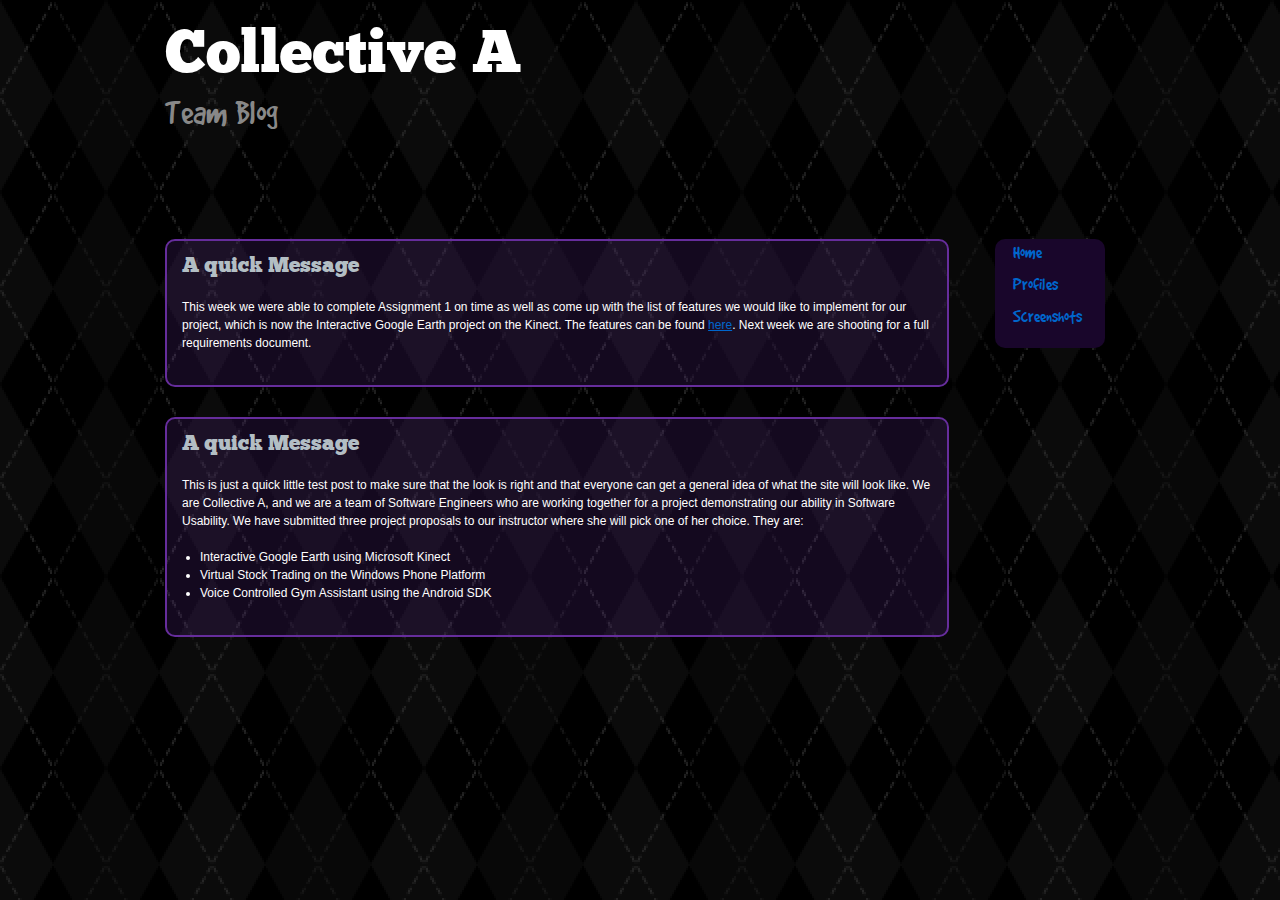
==== index.html @ 185c823e "Updated Post" ====
<!DOCTYPE html>
<html>
	<head>
		<link href='blueprint/screen.css' rel='stylesheet'>
		<link href='style/style.css' rel='stylesheet'>
		
		<title>Collective A Team Blog</title>
	</head>
	
	<body>
		<div class="container">
			
			
			<div id="headline">
				<h1 class="span-24">Collective A</h1>
				<h2>Team Blog</h2>
			</div>
		
			
			<div class="navigation span-3">
				<ul id="nav">
					<li>
						<a href="index.html">Home</a>
					</li>
					<li>
						<a href="profiles.html">Profiles</a>
					</li>
					<li>
						<a href="shots.html">Screenshots</a>
					</li>
				</ul>
			</div>
		
			
			
			<div class="post span-19" id="placeholder">
				<h3>A quick Message</h3>
				<p>
				This week we were able to complete Assignment 1 on time as well as come up with the list of features we would like to implement for our project, which is now the Interactive Google Earth project on the Kinect. The features can be found <a href="features.html">here</a>. Next week we are shooting for a full requirements document.
				</p>
			</div>
			
			
			
		
			
			<div class="post span-19" id="placeholder">
				<h3>A quick Message</h3>
				<p>
				This is just a quick little test post to make sure that the look is right and that everyone can get a general idea of what the site will look like. We are Collective A, and we are a team of Software Engineers who are working together for a project demonstrating our ability in Software Usability. We have submitted three project proposals to our instructor where she will pick one of her choice. They are:				
				</p>
				<ul class="proposals">
					<li>
						Interactive Google Earth using Microsoft Kinect
					</li>
					<li>
						Virtual Stock Trading on the Windows Phone Platform
					</li>
					<li>
						Voice Controlled Gym Assistant using the Android SDK
					</li>
				</ul>
			</div>
			

		</div>
	</body>

</html>
---- blueprint/screen.css ----
/* -----------------------------------------------------------------------


 Blueprint CSS Framework 1.0.1
 http://blueprintcss.org

   * Copyright (c) 2007-Present. See LICENSE for more info.
   * See README for instructions on how to use Blueprint.
   * For credits and origins, see AUTHORS.
   * This is a compressed file. See the sources in the 'src' directory.

----------------------------------------------------------------------- */

/* reset.css */
html {margin:0;padding:0;border:0;}
body, div, span, object, iframe, h1, h2, h3, h4, h5, h6, p, blockquote, pre, a, abbr, acronym, address, code, del, dfn, em, img, q, dl, dt, dd, ol, ul, li, fieldset, form, label, legend, table, caption, tbody, tfoot, thead, tr, th, td, article, aside, dialog, figure, footer, header, hgroup, nav, section {margin:0;padding:0;border:0;font-size:100%;font:inherit;vertical-align:baseline;}
article, aside, details, figcaption, figure, dialog, footer, header, hgroup, menu, nav, section {display:block;}
body {line-height:1.5;background:white;}
table {border-collapse:separate;border-spacing:0;}
caption, th, td {text-align:left;font-weight:normal;float:none !important;}
table, th, td {vertical-align:middle;}
blockquote:before, blockquote:after, q:before, q:after {content:'';}
blockquote, q {quotes:"" "";}
a img {border:none;}
:focus {outline:0;}

/* typography.css */
html {font-size:100.01%;}
body {font-size:75%;color:#222;background:#fff;font-family:"Helvetica Neue", Arial, Helvetica, sans-serif;}
h1, h2, h3, h4, h5, h6 {font-weight:normal;color:#111;}
h1 {font-size:3em;line-height:1;margin-bottom:0.5em;}
h2 {font-size:2em;margin-bottom:0.75em;}
h3 {font-size:1.5em;line-height:1;margin-bottom:1em;}
h4 {font-size:1.2em;line-height:1.25;margin-bottom:1.25em;}
h5 {font-size:1em;font-weight:bold;margin-bottom:1.5em;}
h6 {font-size:1em;font-weight:bold;}
h1 img, h2 img, h3 img, h4 img, h5 img, h6 img {margin:0;}
p {margin:0 0 1.5em;}
.left {float:left !important;}
p .left {margin:1.5em 1.5em 1.5em 0;padding:0;}
.right {float:right !important;}
p .right {margin:1.5em 0 1.5em 1.5em;padding:0;}
a:focus, a:hover {color:#09f;}
a {color:#06c;text-decoration:underline;}
blockquote {margin:1.5em;color:#666;font-style:italic;}
strong, dfn {font-weight:bold;}
em, dfn {font-style:italic;}
sup, sub {line-height:0;}
abbr, acronym {border-bottom:1px dotted #666;}
address {margin:0 0 1.5em;font-style:italic;}
del {color:#666;}
pre {margin:1.5em 0;white-space:pre;}
pre, code, tt {font:1em 'andale mono', 'lucida console', monospace;line-height:1.5;}
li ul, li ol {margin:0;}
ul, ol {margin:0 1.5em 1.5em 0;padding-left:1.5em;}
ul {list-style-type:disc;}
ol {list-style-type:decimal;}
dl {margin:0 0 1.5em 0;}
dl dt {font-weight:bold;}
dd {margin-left:1.5em;}
table {margin-bottom:1.4em;width:100%;}
th {font-weight:bold;}
thead th {background:#c3d9ff;}
th, td, caption {padding:4px 10px 4px 5px;}
tbody tr:nth-child(even) td, tbody tr.even td {background:#e5ecf9;}
tfoot {font-style:italic;}
caption {background:#eee;}
.small {font-size:.8em;margin-bottom:1.875em;line-height:1.875em;}
.large {font-size:1.2em;line-height:2.5em;margin-bottom:1.25em;}
.hide {display:none;}
.quiet {color:#666;}
.loud {color:#000;}
.highlight {background:#ff0;}
.added {background:#060;color:#fff;}
.removed {background:#900;color:#fff;}
.first {margin-left:0;padding-left:0;}
.last {margin-right:0;padding-right:0;}
.top {margin-top:0;padding-top:0;}
.bottom {margin-bottom:0;padding-bottom:0;}

/* forms.css */
label {font-weight:bold;}
fieldset {padding:0 1.4em 1.4em 1.4em;margin:0 0 1.5em 0;border:1px solid #ccc;}
legend {font-weight:bold;font-size:1.2em;margin-top:-0.2em;margin-bottom:1em;}
fieldset, #IE8#HACK {padding-top:1.4em;}
legend, #IE8#HACK {margin-top:0;margin-bottom:0;}
input[type=text], input[type=password], input[type=url], input[type=email], input.text, input.title, textarea {background-color:#fff;border:1px solid #bbb;color:#000;}
input[type=text]:focus, input[type=password]:focus, input[type=url]:focus, input[type=email]:focus, input.text:focus, input.title:focus, textarea:focus {border-color:#666;}
select {background-color:#fff;border-width:1px;border-style:solid;}
input[type=text], input[type=password], input[type=url], input[type=email], input.text, input.title, textarea, select {margin:0.5em 0;}
input.text, input.title {width:300px;padding:5px;}
input.title {font-size:1.5em;}
textarea {width:390px;height:250px;padding:5px;}
form.inline {line-height:3;}
form.inline p {margin-bottom:0;}
.error, .alert, .notice, .success, .info {padding:0.8em;margin-bottom:1em;border:2px solid #ddd;}
.error, .alert {background:#fbe3e4;color:#8a1f11;border-color:#fbc2c4;}
.notice {background:#fff6bf;color:#514721;border-color:#ffd324;}
.success {background:#e6efc2;color:#264409;border-color:#c6d880;}
.info {background:#d5edf8;color:#205791;border-color:#92cae4;}
.error a, .alert a {color:#8a1f11;}
.notice a {color:#514721;}
.success a {color:#264409;}
.info a {color:#205791;}

/* grid.css */
.container {width:950px;margin:0 auto;}
.showgrid {background:url(src/grid.png);}
.column, .span-1, .span-2, .span-3, .span-4, .span-5, .span-6, .span-7, .span-8, .span-9, .span-10, .span-11, .span-12, .span-13, .span-14, .span-15, .span-16, .span-17, .span-18, .span-19, .span-20, .span-21, .span-22, .span-23, .span-24 {float:left;margin-right:10px;}
.last {margin-right:0;}
.span-1 {width:30px;}
.span-2 {width:70px;}
.span-3 {width:110px;}
.span-4 {width:150px;}
.span-5 {width:190px;}
.span-6 {width:230px;}
.span-7 {width:270px;}
.span-8 {width:310px;}
.span-9 {width:350px;}
.span-10 {width:390px;}
.span-11 {width:430px;}
.span-12 {width:470px;}
.span-13 {width:510px;}
.span-14 {width:550px;}
.span-15 {width:590px;}
.span-16 {width:630px;}
.span-17 {width:670px;}
.span-18 {width:710px;}
.span-19 {width:750px;}
.span-20 {width:790px;}
.span-21 {width:830px;}
.span-22 {width:870px;}
.span-23 {width:910px;}
.span-24 {width:950px;margin-right:0;}
input.span-1, textarea.span-1, input.span-2, textarea.span-2, input.span-3, textarea.span-3, input.span-4, textarea.span-4, input.span-5, textarea.span-5, input.span-6, textarea.span-6, input.span-7, textarea.span-7, input.span-8, textarea.span-8, input.span-9, textarea.span-9, input.span-10, textarea.span-10, input.span-11, textarea.span-11, input.span-12, textarea.span-12, input.span-13, textarea.span-13, input.span-14, textarea.span-14, input.span-15, textarea.span-15, input.span-16, textarea.span-16, input.span-17, textarea.span-17, input.span-18, textarea.span-18, input.span-19, textarea.span-19, input.span-20, textarea.span-20, input.span-21, textarea.span-21, input.span-22, textarea.span-22, input.span-23, textarea.span-23, input.span-24, textarea.span-24 {border-left-width:1px;border-right-width:1px;padding-left:5px;padding-right:5px;}
input.span-1, textarea.span-1 {width:18px;}
input.span-2, textarea.span-2 {width:58px;}
input.span-3, textarea.span-3 {width:98px;}
input.span-4, textarea.span-4 {width:138px;}
input.span-5, textarea.span-5 {width:178px;}
input.span-6, textarea.span-6 {width:218px;}
input.span-7, textarea.span-7 {width:258px;}
input.span-8, textarea.span-8 {width:298px;}
input.span-9, textarea.span-9 {width:338px;}
input.span-10, textarea.span-10 {width:378px;}
input.span-11, textarea.span-11 {width:418px;}
input.span-12, textarea.span-12 {width:458px;}
input.span-13, textarea.span-13 {width:498px;}
input.span-14, textarea.span-14 {width:538px;}
input.span-15, textarea.span-15 {width:578px;}
input.span-16, textarea.span-16 {width:618px;}
input.span-17, textarea.span-17 {width:658px;}
input.span-18, textarea.span-18 {width:698px;}
input.span-19, textarea.span-19 {width:738px;}
input.span-20, textarea.span-20 {width:778px;}
input.span-21, textarea.span-21 {width:818px;}
input.span-22, textarea.span-22 {width:858px;}
input.span-23, textarea.span-23 {width:898px;}
input.span-24, textarea.span-24 {width:938px;}
.append-1 {padding-right:40px;}
.append-2 {padding-right:80px;}
.append-3 {padding-right:120px;}
.append-4 {padding-right:160px;}
.append-5 {padding-right:200px;}
.append-6 {padding-right:240px;}
.append-7 {padding-right:280px;}
.append-8 {padding-right:320px;}
.append-9 {padding-right:360px;}
.append-10 {padding-right:400px;}
.append-11 {padding-right:440px;}
.append-12 {padding-right:480px;}
.append-13 {padding-right:520px;}
.append-14 {padding-right:560px;}
.append-15 {padding-right:600px;}
.append-16 {padding-right:640px;}
.append-17 {padding-right:680px;}
.append-18 {padding-right:720px;}
.append-19 {padding-right:760px;}
.append-20 {padding-right:800px;}
.append-21 {padding-right:840px;}
.append-22 {padding-right:880px;}
.append-23 {padding-right:920px;}
.prepend-1 {padding-left:40px;}
.prepend-2 {padding-left:80px;}
.prepend-3 {padding-left:120px;}
.prepend-4 {padding-left:160px;}
.prepend-5 {padding-left:200px;}
.prepend-6 {padding-left:240px;}
.prepend-7 {padding-left:280px;}
.prepend-8 {padding-left:320px;}
.prepend-9 {padding-left:360px;}
.prepend-10 {padding-left:400px;}
.prepend-11 {padding-left:440px;}
.prepend-12 {padding-left:480px;}
.prepend-13 {padding-left:520px;}
.prepend-14 {padding-left:560px;}
.prepend-15 {padding-left:600px;}
.prepend-16 {padding-left:640px;}
.prepend-17 {padding-left:680px;}
.prepend-18 {padding-left:720px;}
.prepend-19 {padding-left:760px;}
.prepend-20 {padding-left:800px;}
.prepend-21 {padding-left:840px;}
.prepend-22 {padding-left:880px;}
.prepend-23 {padding-left:920px;}
.border {padding-right:4px;margin-right:5px;border-right:1px solid #ddd;}
.colborder {padding-right:24px;margin-right:25px;border-right:1px solid #ddd;}
.pull-1 {margin-left:-40px;}
.pull-2 {margin-left:-80px;}
.pull-3 {margin-left:-120px;}
.pull-4 {margin-left:-160px;}
.pull-5 {margin-left:-200px;}
.pull-6 {margin-left:-240px;}
.pull-7 {margin-left:-280px;}
.pull-8 {margin-left:-320px;}
.pull-9 {margin-left:-360px;}
.pull-10 {margin-left:-400px;}
.pull-11 {margin-left:-440px;}
.pull-12 {margin-left:-480px;}
.pull-13 {margin-left:-520px;}
.pull-14 {margin-left:-560px;}
.pull-15 {margin-left:-600px;}
.pull-16 {margin-left:-640px;}
.pull-17 {margin-left:-680px;}
.pull-18 {margin-left:-720px;}
.pull-19 {margin-left:-760px;}
.pull-20 {margin-left:-800px;}
.pull-21 {margin-left:-840px;}
.pull-22 {margin-left:-880px;}
.pull-23 {margin-left:-920px;}
.pull-24 {margin-left:-960px;}
.pull-1, .pull-2, .pull-3, .pull-4, .pull-5, .pull-6, .pull-7, .pull-8, .pull-9, .pull-10, .pull-11, .pull-12, .pull-13, .pull-14, .pull-15, .pull-16, .pull-17, .pull-18, .pull-19, .pull-20, .pull-21, .pull-22, .pull-23, .pull-24 {float:left;position:relative;}
.push-1 {margin:0 -40px 1.5em 40px;}
.push-2 {margin:0 -80px 1.5em 80px;}
.push-3 {margin:0 -120px 1.5em 120px;}
.push-4 {margin:0 -160px 1.5em 160px;}
.push-5 {margin:0 -200px 1.5em 200px;}
.push-6 {margin:0 -240px 1.5em 240px;}
.push-7 {margin:0 -280px 1.5em 280px;}
.push-8 {margin:0 -320px 1.5em 320px;}
.push-9 {margin:0 -360px 1.5em 360px;}
.push-10 {margin:0 -400px 1.5em 400px;}
.push-11 {margin:0 -440px 1.5em 440px;}
.push-12 {margin:0 -480px 1.5em 480px;}
.push-13 {margin:0 -520px 1.5em 520px;}
.push-14 {margin:0 -560px 1.5em 560px;}
.push-15 {margin:0 -600px 1.5em 600px;}
.push-16 {margin:0 -640px 1.5em 640px;}
.push-17 {margin:0 -680px 1.5em 680px;}
.push-18 {margin:0 -720px 1.5em 720px;}
.push-19 {margin:0 -760px 1.5em 760px;}
.push-20 {margin:0 -800px 1.5em 800px;}
.push-21 {margin:0 -840px 1.5em 840px;}
.push-22 {margin:0 -880px 1.5em 880px;}
.push-23 {margin:0 -920px 1.5em 920px;}
.push-24 {margin:0 -960px 1.5em 960px;}
.push-1, .push-2, .push-3, .push-4, .push-5, .push-6, .push-7, .push-8, .push-9, .push-10, .push-11, .push-12, .push-13, .push-14, .push-15, .push-16, .push-17, .push-18, .push-19, .push-20, .push-21, .push-22, .push-23, .push-24 {float:left;position:relative;}
div.prepend-top, .prepend-top {margin-top:1.5em;}
div.append-bottom, .append-bottom {margin-bottom:1.5em;}
.box {padding:1.5em;margin-bottom:1.5em;background:#e5eCf9;}
hr {background:#ddd;color:#ddd;clear:both;float:none;width:100%;height:1px;margin:0 0 17px;border:none;}
hr.space {background:#fff;color:#fff;visibility:hidden;}
.clearfix:after, .container:after {content:"\0020";display:block;height:0;clear:both;visibility:hidden;overflow:hidden;}
.clearfix, .container {display:block;}
.clear {clear:both;}
---- style/style.css ----
@font-face {
    font-family: 'ChunkFive';
    src: url('fonts/ChunkFive/Chunkfive-webfont.eot');
    src: url('fonts/ChunkFive/Chunkfive-webfont.eot?#iefix') format('embedded-opentype'),
         url('fonts/ChunkFive/Chunkfive-webfont.woff') format('woff'),
         url('fonts/ChunkFive/Chunkfive-webfont.ttf') format('truetype'),
         url('fonts/ChunkFive/Chunkfive-webfont.svg#ChunkFiveRegular') format('svg');
    font-weight: normal;
    font-style: normal;
}

@font-face {
    font-family: 'GoodDog';
    src: url('fonts/GoodDog/GoodDog-webfont.eot');
    src: url('fonts/GoodDog/GoodDog-webfont.eot?#iefix') format('embedded-opentype'),
         url('fonts/GoodDog/GoodDog-webfont.woff') format('woff'),
         url('fonts/GoodDog/GoodDog-webfont.ttf') format('truetype'),
         url('fonts/GoodDog/GoodDog-webfont.svg#GoodDogRegular') format('svg');
    font-weight: normal;
    font-style: normal;
}

/*****************************************
General Header
*****************************************/

body {
  background : URL('../images/argyle.png');
  padding-top: 25px;
}

#headline {
  margin-bottom:100px;
}

#headline h1 {
  font-size: 5em;
  font-family: "ChunkFive";
  color: #FFFFFF;
  margin-bottom: 0px;
}

#headline h2 {
  font-family: "GoodDog";
  font-size: 3em;
  color: #888;
}


/*****************************************
Posts   A6B1ED
*****************************************/

.post h3 {
  color: #B3BEC4;
  font-size: 1.75em;
  font-family: "ChunkFive";
}

.post {
  background: rgba(102,45,156,.2);
  padding: 15px;
  color: white;
  border: 2px double #662D9C;
  border-radius: 10px;
  margin-bottom: 30px;
}

/*****************************************
Navigation Bar
*****************************************/

.navigation {
  position: right;
  right: 30px;
  float: right;
  background: #19062B;
  border-radius: 10px;
}

#nav li{
  margin-bottom: 5px;
  list-style: none;
  font-size: 1.5em;
  font-family: "GoodDog";
}

#nav a {
  text-decoration: none;
}
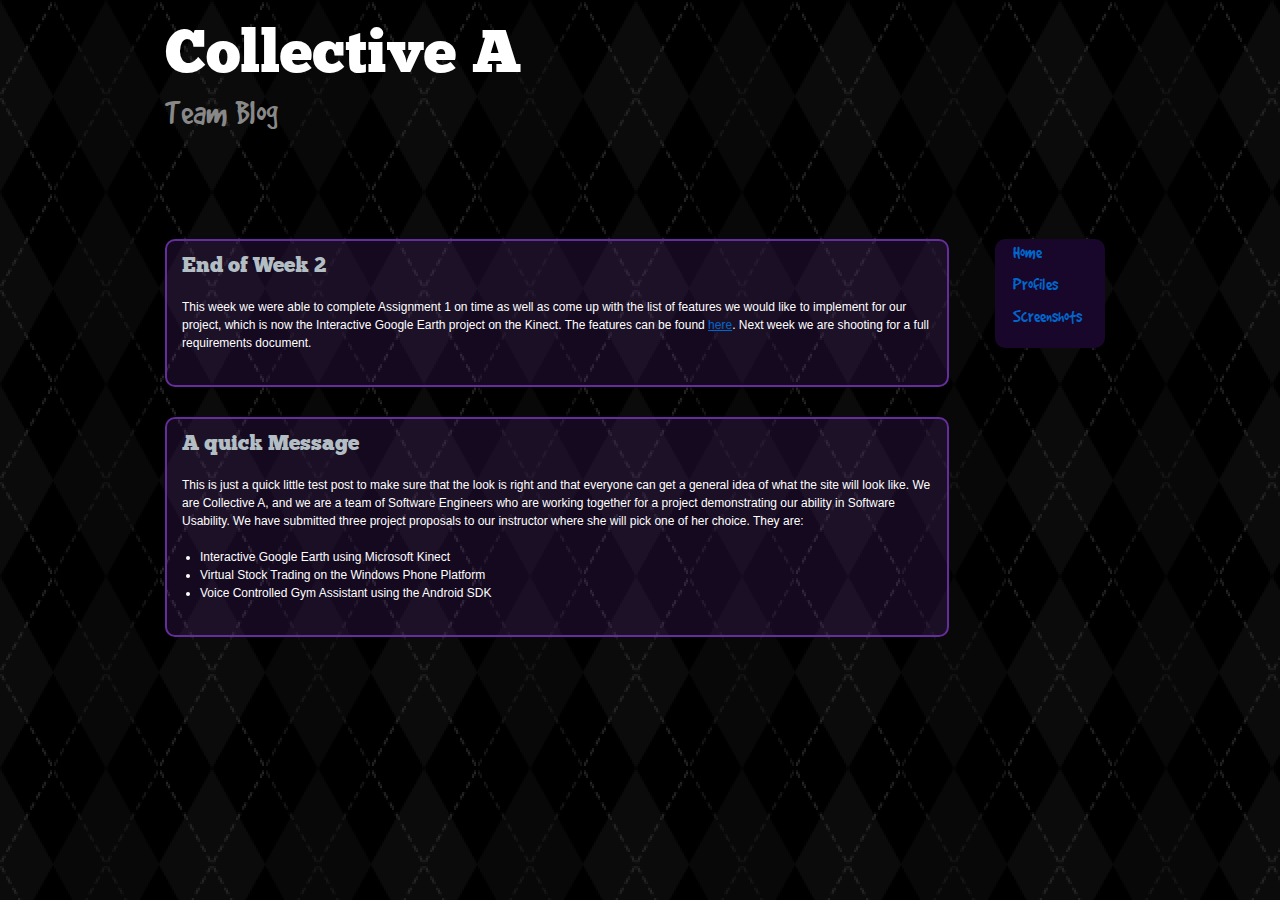
==== commit caf5d871: "Fix" ====
--- a/index.html
+++ b/index.html
@@ -34,7 +34,7 @@
 			
 			
 			<div class="post span-19" id="placeholder">
-				<h3>A quick Message</h3>
+				<h3>End of Week 2</h3>
 				<p>
 				This week we were able to complete Assignment 1 on time as well as come up with the list of features we would like to implement for our project, which is now the Interactive Google Earth project on the Kinect. The features can be found <a href="features.html">here</a>. Next week we are shooting for a full requirements document.
 				</p>
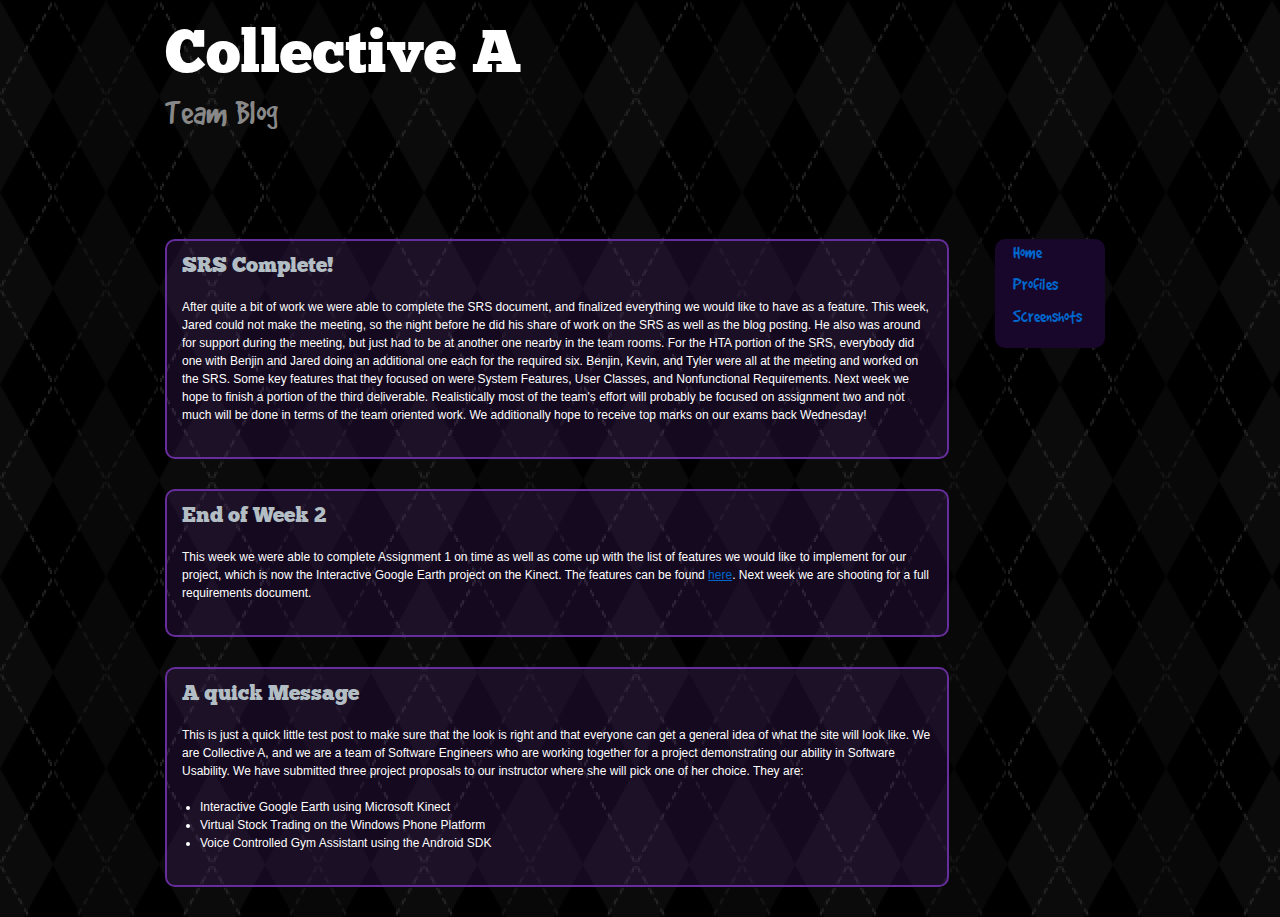
==== commit 83a51535: "Week 3" ====
--- a/index.html
+++ b/index.html
@@ -30,7 +30,13 @@
 					</li>
 				</ul>
 			</div>
-		
+			
+			<div class="post span-19" id="placeholder">
+				<h3>SRS Complete!</h3>
+				<p>
+					After quite a bit of work we were able to complete the SRS document, and finalized everything we would like to have as a feature. This week, Jared could not make the meeting, so the night before he did his share of work on the SRS as well as the blog posting. He also was around for support during the meeting, but just had to be at another one nearby in the team rooms. For the HTA portion of the SRS, everybody did one with Benjin and Jared doing an additional one each for the required six. Benjin, Kevin, and Tyler were all at the meeting and worked on the SRS. Some key features that they focused on were System Features, User Classes, and Nonfunctional Requirements. Next week we hope to finish a portion of the third deliverable. Realistically most of the team's effort will probably be focused on assignment two and not much will be done in terms of the team oriented work. We additionally hope to receive top marks on our exams back Wednesday!
+				</p>
+			</div>
 			
 			
 			<div class="post span-19" id="placeholder">
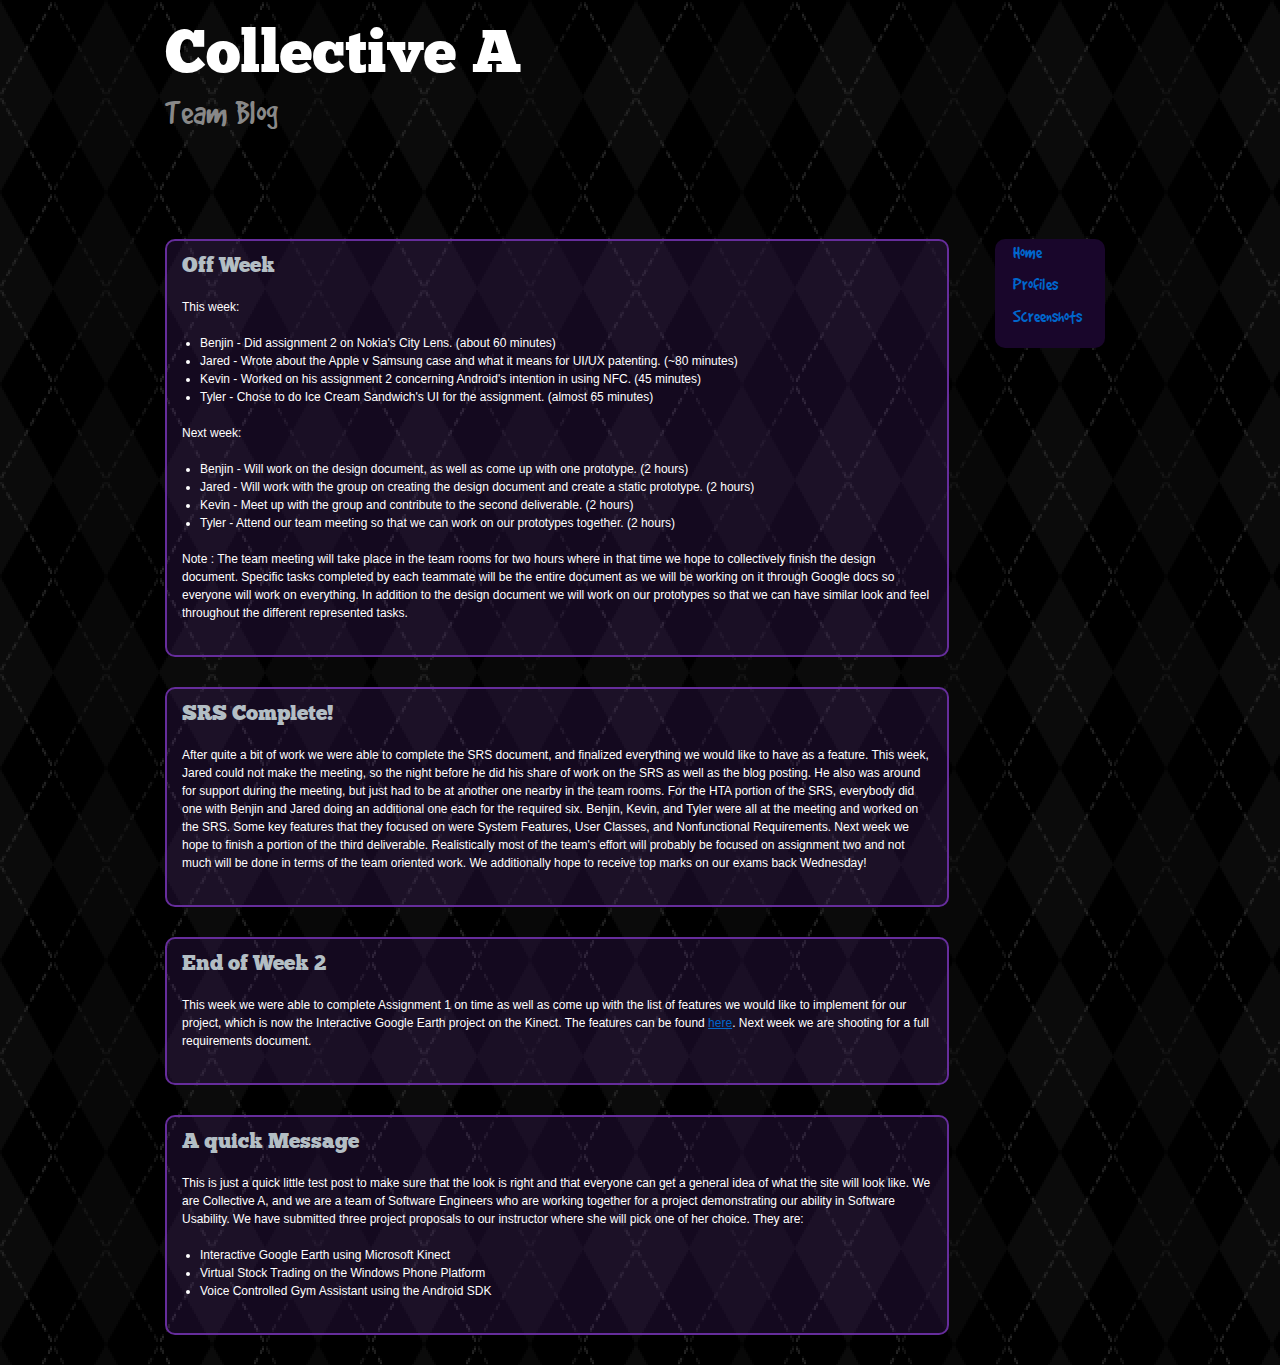
==== commit b53461a6: "Check 3" ====
--- a/index.html
+++ b/index.html
@@ -29,6 +29,29 @@
 						<a href="shots.html">Screenshots</a>
 					</li>
 				</ul>
+			</div>
+			
+			<div class="post span-19" id="placeholder">
+				<h3>Off Week</h3>
+				<p>
+					This week:
+					<ul>
+					<li>Benjin - Did assignment 2 on Nokia's City Lens. (about 60 minutes)</li>
+					<li>Jared  - Wrote about the Apple v Samsung case and what it means for UI/UX patenting. (~80 minutes)</li>
+					<li>Kevin  - Worked on his assignment 2 concerning Android's intention in using NFC. (45 minutes)</li>
+					<li>Tyler  - Chose to do Ice Cream Sandwich's UI for the assignment. (almost 65 minutes)</li>
+					</ul>
+				</p>
+				<p>
+					Next week:
+					<ul>
+					<li>Benjin - Will work on the design document, as well as come up with one prototype. (2 hours)</li>
+					<li>Jared  - Will work with the group on creating the design document and create a static prototype. (2 hours)</li>
+					<li>Kevin  - Meet up with the group and contribute to the second deliverable. (2 hours)</li>
+					<li>Tyler  - Attend our team meeting so that we can work on our prototypes together. (2 hours)</li>
+					</ul>
+					Note : The team meeting will take place in the team rooms for two hours where in that time we hope to collectively finish the design document. Specific tasks completed by each teammate will be the entire document as we will be working on it through Google docs so everyone will work on everything. In addition to the design document we will work on our prototypes so that we can have similar look and feel throughout the different represented tasks.
+				</p>
 			</div>
 			
 			<div class="post span-19" id="placeholder">
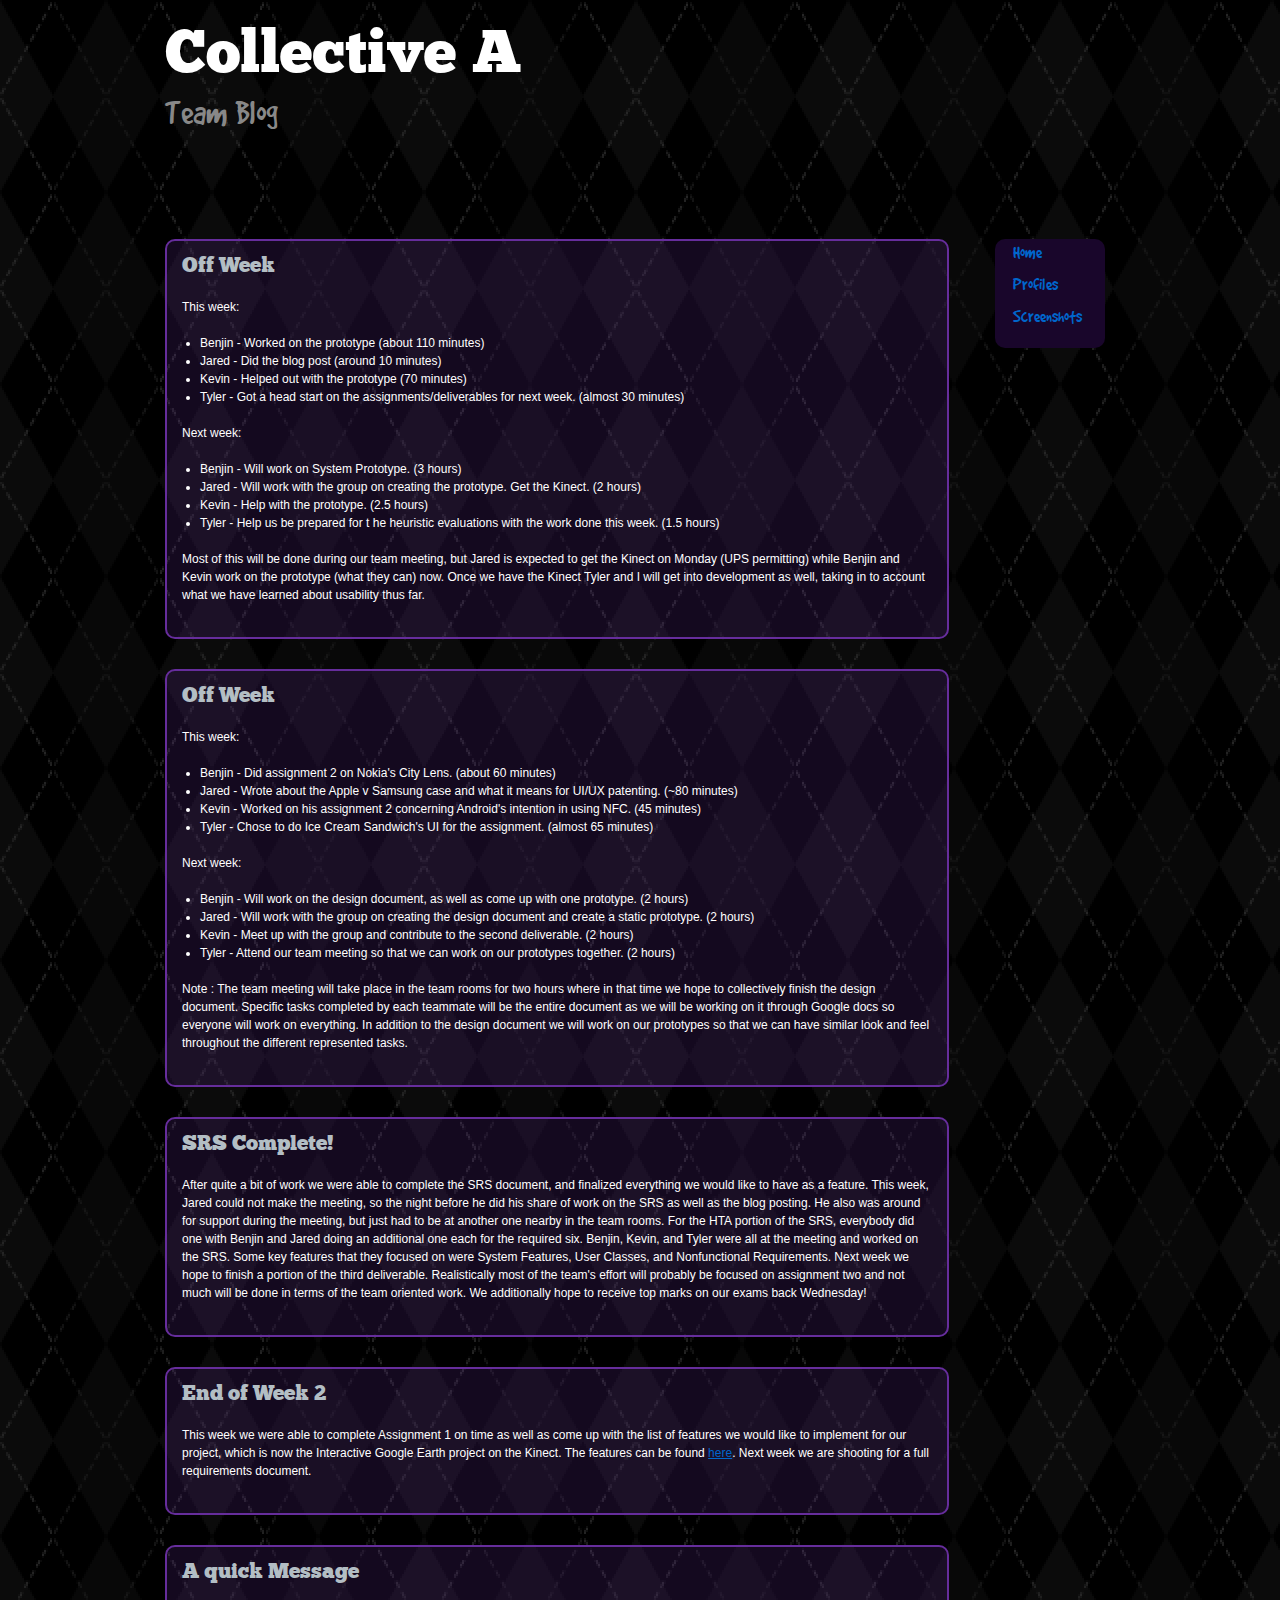
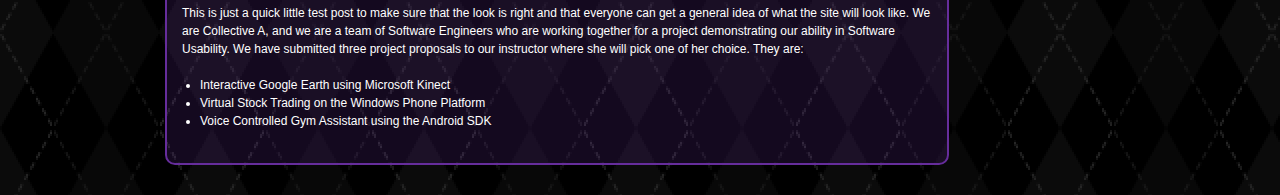
==== commit 397f4e03: "Blog Entry" ====
--- a/index.html
+++ b/index.html
@@ -29,6 +29,29 @@
 						<a href="shots.html">Screenshots</a>
 					</li>
 				</ul>
+			</div>
+			
+			<div class="post span-19" id="placeholder">
+				<h3>Off Week</h3>
+				<p>
+					This week:
+					<ul>
+					<li>Benjin - Worked on the prototype (about 110 minutes)</li>
+					<li>Jared  - Did the blog post (around 10 minutes)</li>
+					<li>Kevin  - Helped out with the prototype (70 minutes)</li>
+					<li>Tyler  - Got a head start on the assignments/deliverables for next week. (almost 30 minutes)</li>
+					</ul>
+				</p>
+				<p>
+					Next week:
+					<ul>
+					<li>Benjin - Will work on System Prototype. (3 hours)</li>
+					<li>Jared  - Will work with the group on creating the prototype. Get the Kinect. (2 hours)</li>
+					<li>Kevin  - Help with the prototype. (2.5 hours)</li>
+					<li>Tyler  - Help us be prepared for t he heuristic evaluations with the work done this week. (1.5 hours)</li>
+					</ul>
+					Most of this will be done during our team meeting, but Jared is expected to get the Kinect on Monday (UPS permitting) while Benjin and Kevin work on the prototype (what they can) now. Once we have the Kinect Tyler and I will get into development as well, taking in to account what we have learned about usability thus far.
+				</p>
 			</div>
 			
 			<div class="post span-19" id="placeholder">
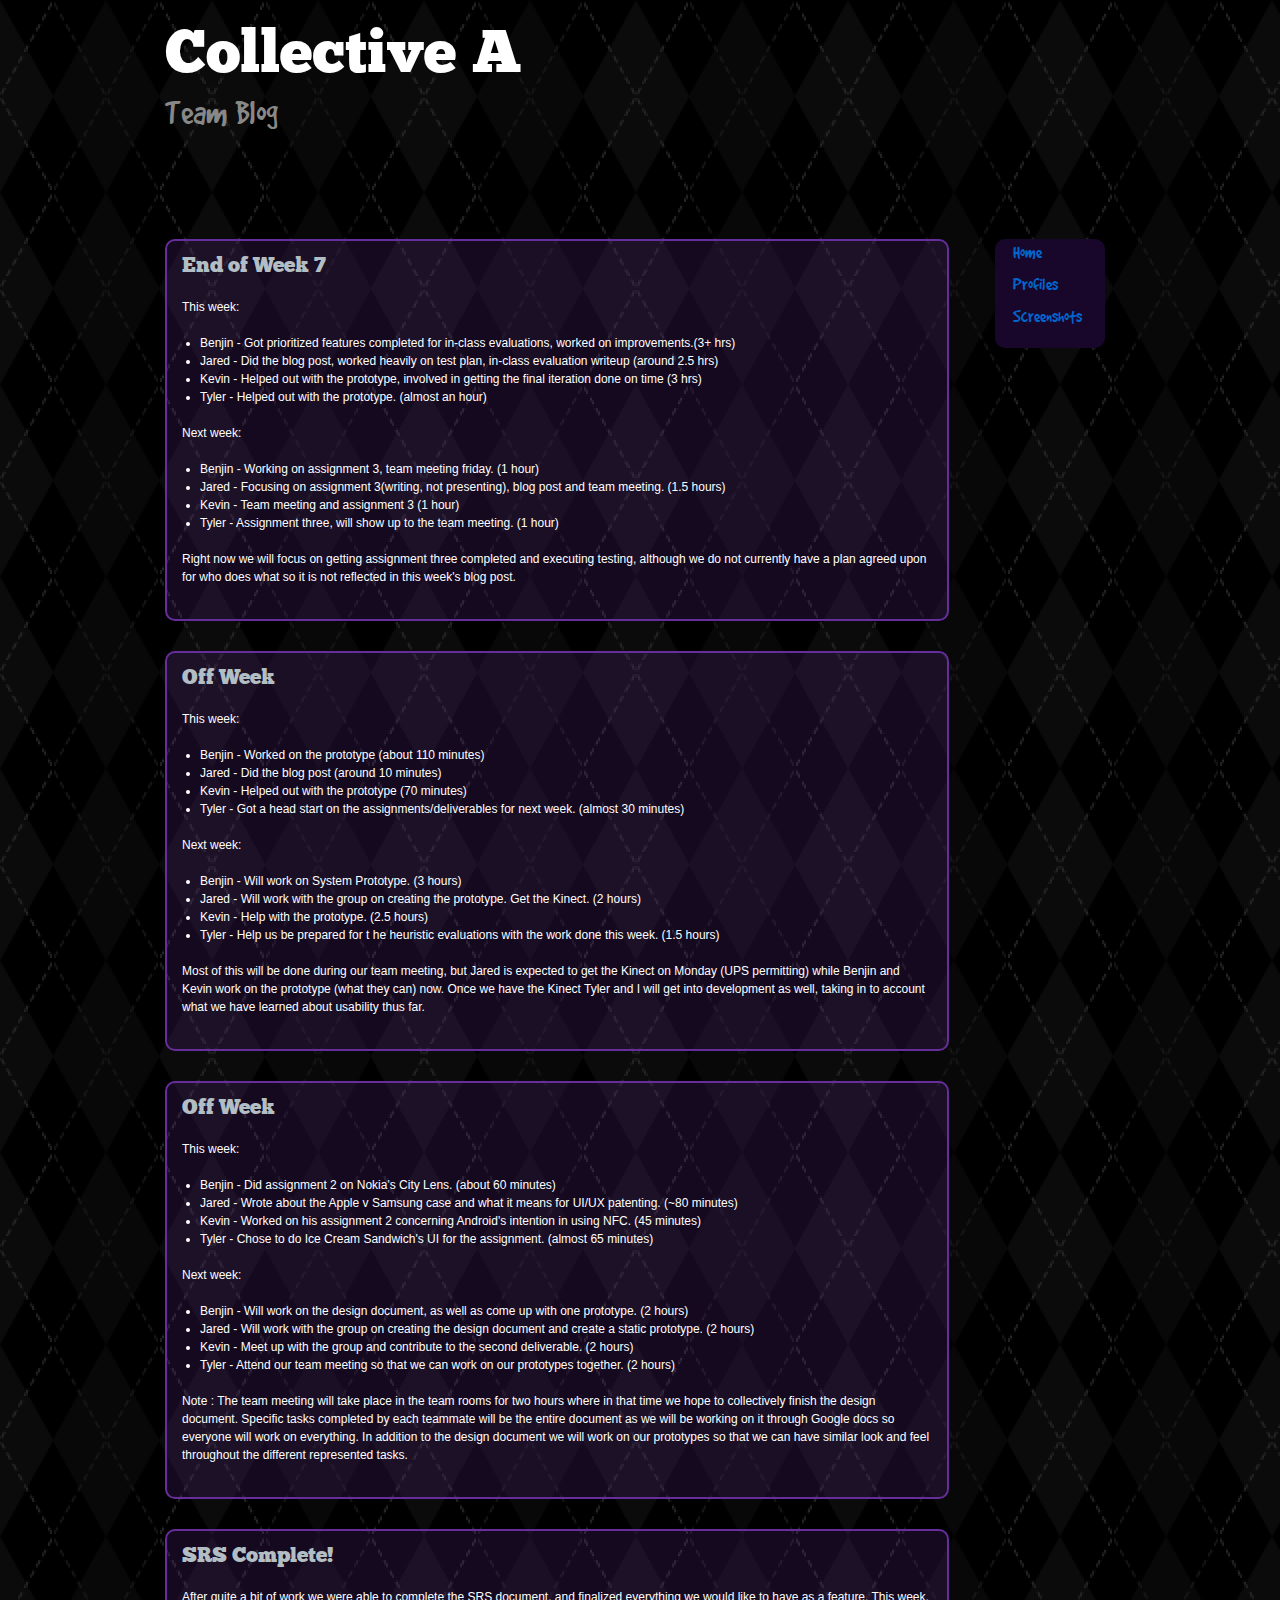
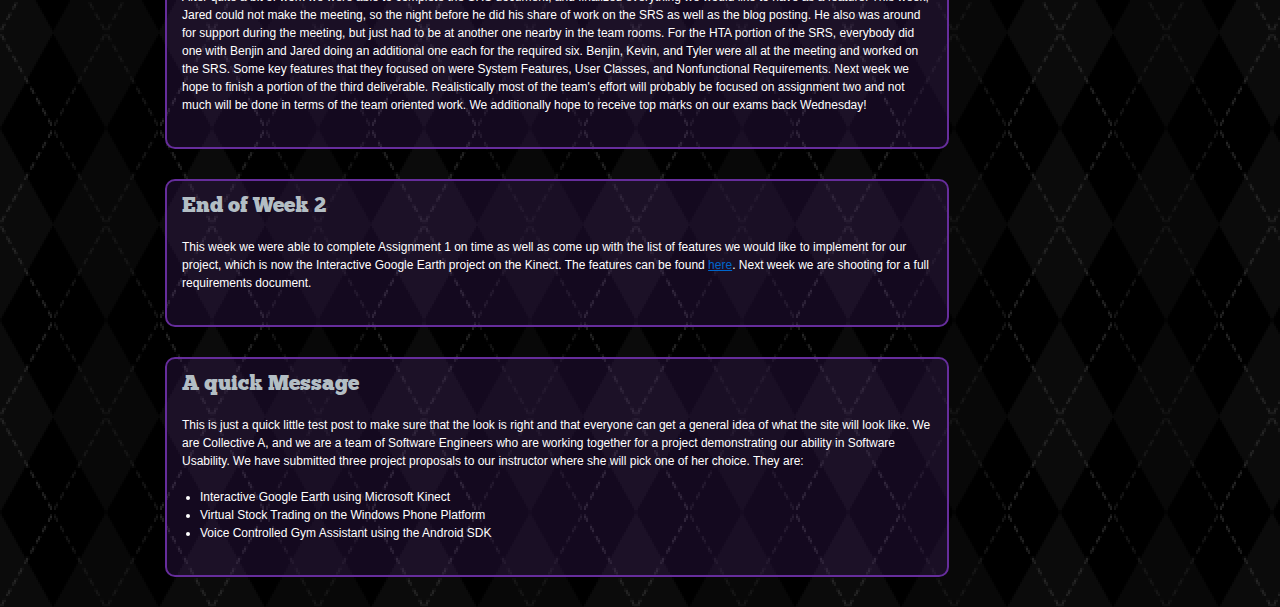
==== commit 73c93a9d: "Week 7 Update" ====
--- a/index.html
+++ b/index.html
@@ -31,6 +31,30 @@
 				</ul>
 			</div>
 			
+			<div class="post span-19" id="placeholder">
+				<h3>End of Week 7</h3>
+				<p>
+					This week:
+					<ul>
+					<li>Benjin - Got prioritized features completed for in-class evaluations, worked on improvements.(3+ hrs)</li>
+					<li>Jared  - Did the blog post, worked heavily on test plan, in-class evaluation writeup (around 2.5 hrs)</li>
+					<li>Kevin  - Helped out with the prototype, involved in getting the final iteration done on time (3 hrs)</li>
+					<li>Tyler  - Helped out with the prototype. (almost an hour)</li>
+					</ul>
+				</p>
+				<p>
+					Next week:
+					<ul>
+					<li>Benjin - Working on assignment 3, team meeting friday. (1 hour)</li>
+					<li>Jared  - Focusing on assignment 3(writing, not presenting), blog post and team meeting. (1.5 hours)</li>
+					<li>Kevin  - Team meeting and assignment 3 (1 hour)</li>
+					<li>Tyler  - Assignment three, will show up to the team meeting. (1 hour)</li>
+					</ul>
+					Right now we will focus on getting assignment three completed and executing testing, although we do not currently have a plan agreed upon for who does what so it is not reflected in this week's blog post.
+				</p>
+			</div>
+
+
 			<div class="post span-19" id="placeholder">
 				<h3>Off Week</h3>
 				<p>
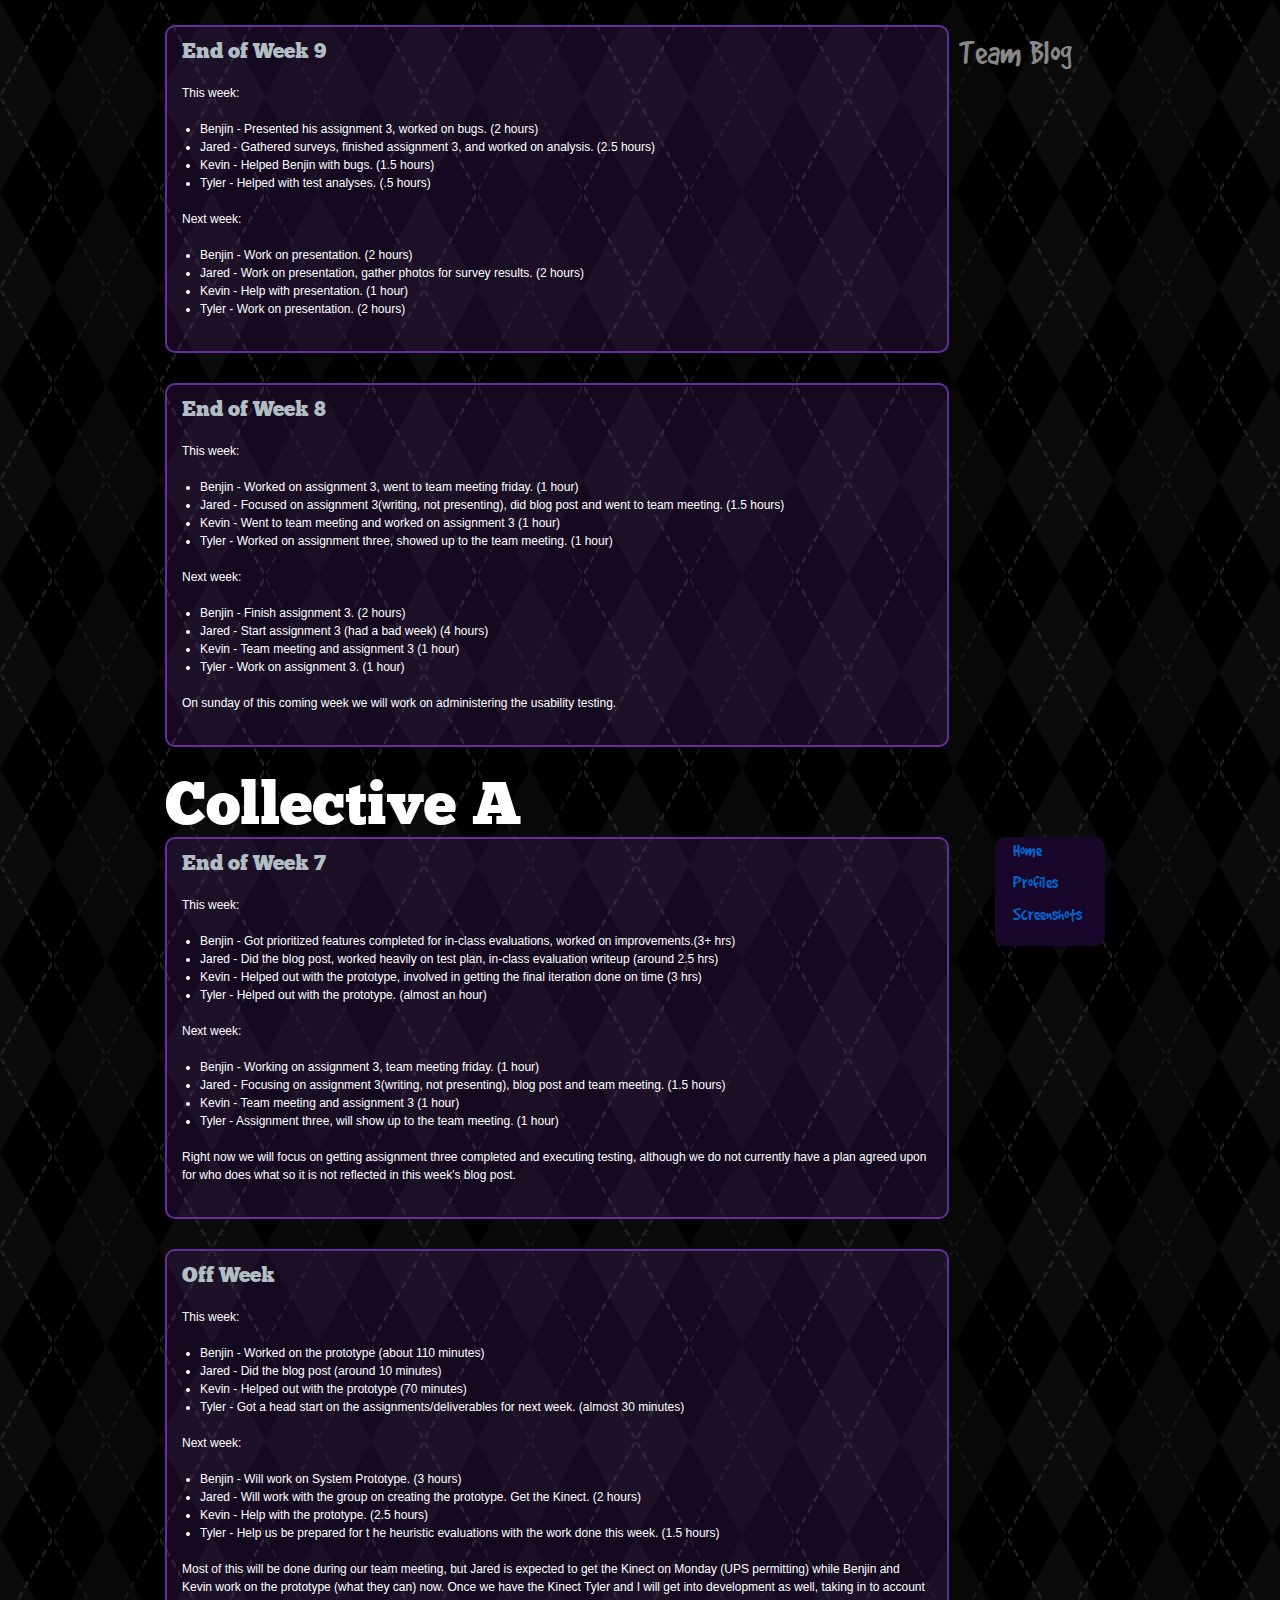
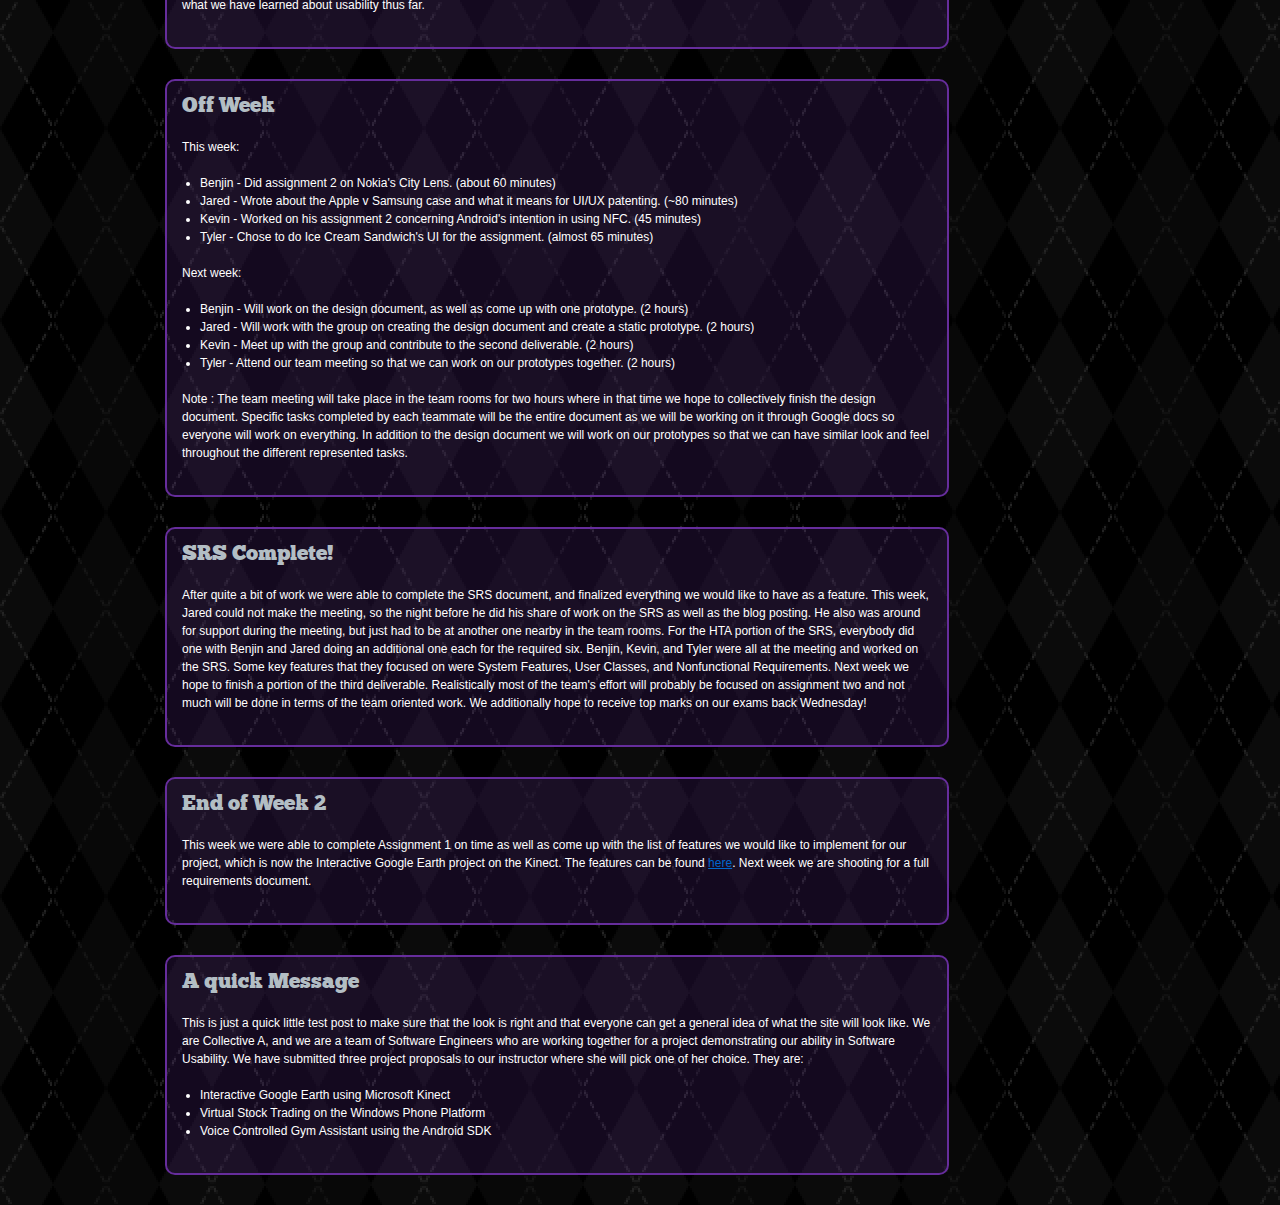
==== commit 3e75f02b: "Updated for week 9" ====
--- a/index.html
+++ b/index.html
@@ -9,7 +9,53 @@
 	
 	<body>
 		<div class="container">
+
+			<div class="post span-19" id="placeholder">
+				<h3>End of Week 9</h3>
+				<p>
+					This week:
+					<ul>
+					<li>Benjin - Presented his assignment 3, worked on bugs. (2 hours)</li>
+					<li>Jared  - Gathered surveys, finished assignment 3, and worked on analysis. (2.5 hours)</li>
+					<li>Kevin  - Helped Benjin with bugs. (1.5 hours)</li>
+					<li>Tyler  - Helped with test analyses. (.5 hours)</li>
+					</ul>
+				</p>
+				<p>
+					Next week:
+					<ul>
+					<li>Benjin - Work on presentation. (2 hours)</li>
+					<li>Jared  - Work on presentation, gather photos for survey results. (2 hours)</li>
+					<li>Kevin  - Help with presentation. (1 hour)</li>
+					<li>Tyler  - Work on presentation. (2 hours)</li>
+					</ul>
+					
+				</p>
+			</div>
+
 			
+			<div class="post span-19" id="placeholder">
+				<h3>End of Week 8</h3>
+				<p>
+					This week:
+					<ul>
+					<li>Benjin - Worked on assignment 3, went to team meeting friday. (1 hour)</li>
+					<li>Jared  - Focused on assignment 3(writing, not presenting), did blog post and went to team meeting. (1.5 hours)</li>
+					<li>Kevin  - Went to team meeting and worked on assignment 3 (1 hour)</li>
+					<li>Tyler  - Worked on assignment three, showed up to the team meeting. (1 hour)</li>
+					</ul>
+				</p>
+				<p>
+					Next week:
+					<ul>
+					<li>Benjin - Finish assignment 3. (2 hours)</li>
+					<li>Jared  - Start assignment 3 (had a bad week) (4 hours)</li>
+					<li>Kevin  - Team meeting and assignment 3 (1 hour)</li>
+					<li>Tyler  - Work on assignment 3. (1 hour)</li>
+					</ul>
+					On sunday of this coming week we will work on administering the usability testing.
+				</p>
+			</div>
 			
 			<div id="headline">
 				<h1 class="span-24">Collective A</h1>
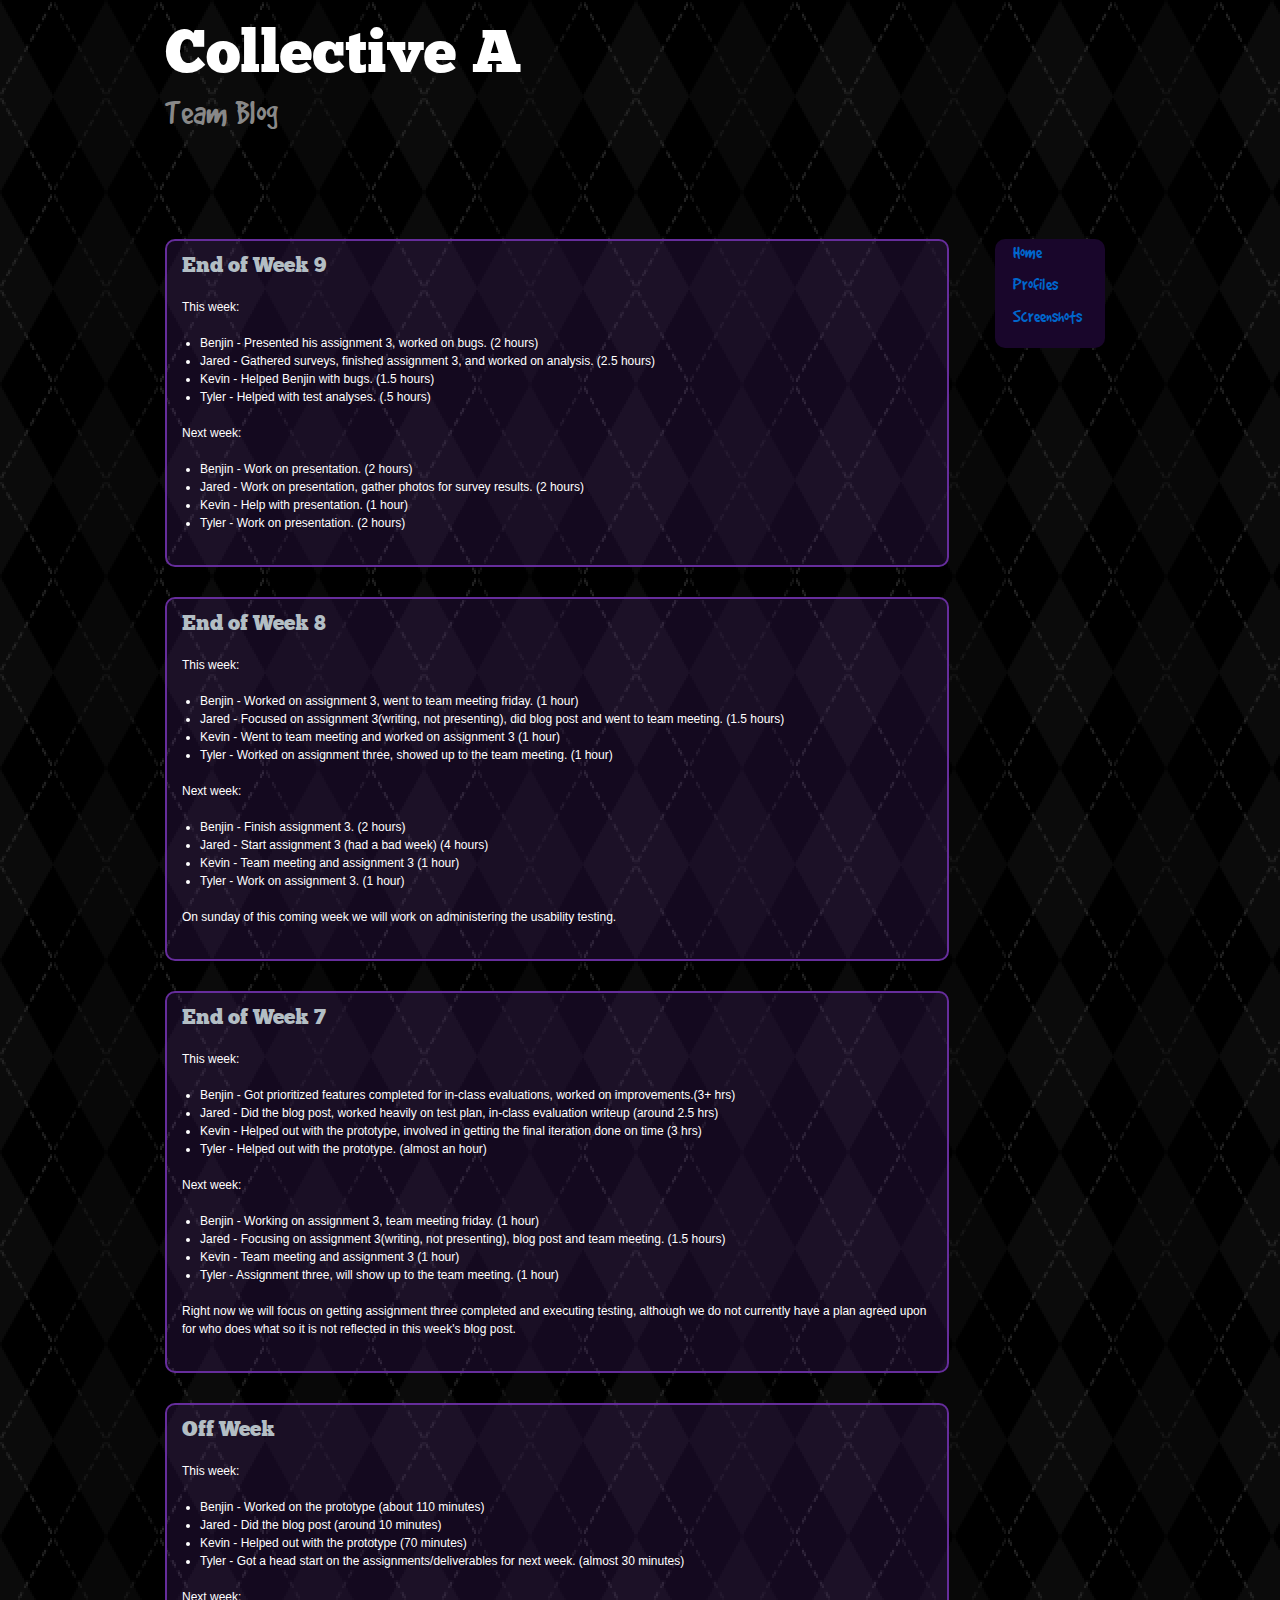
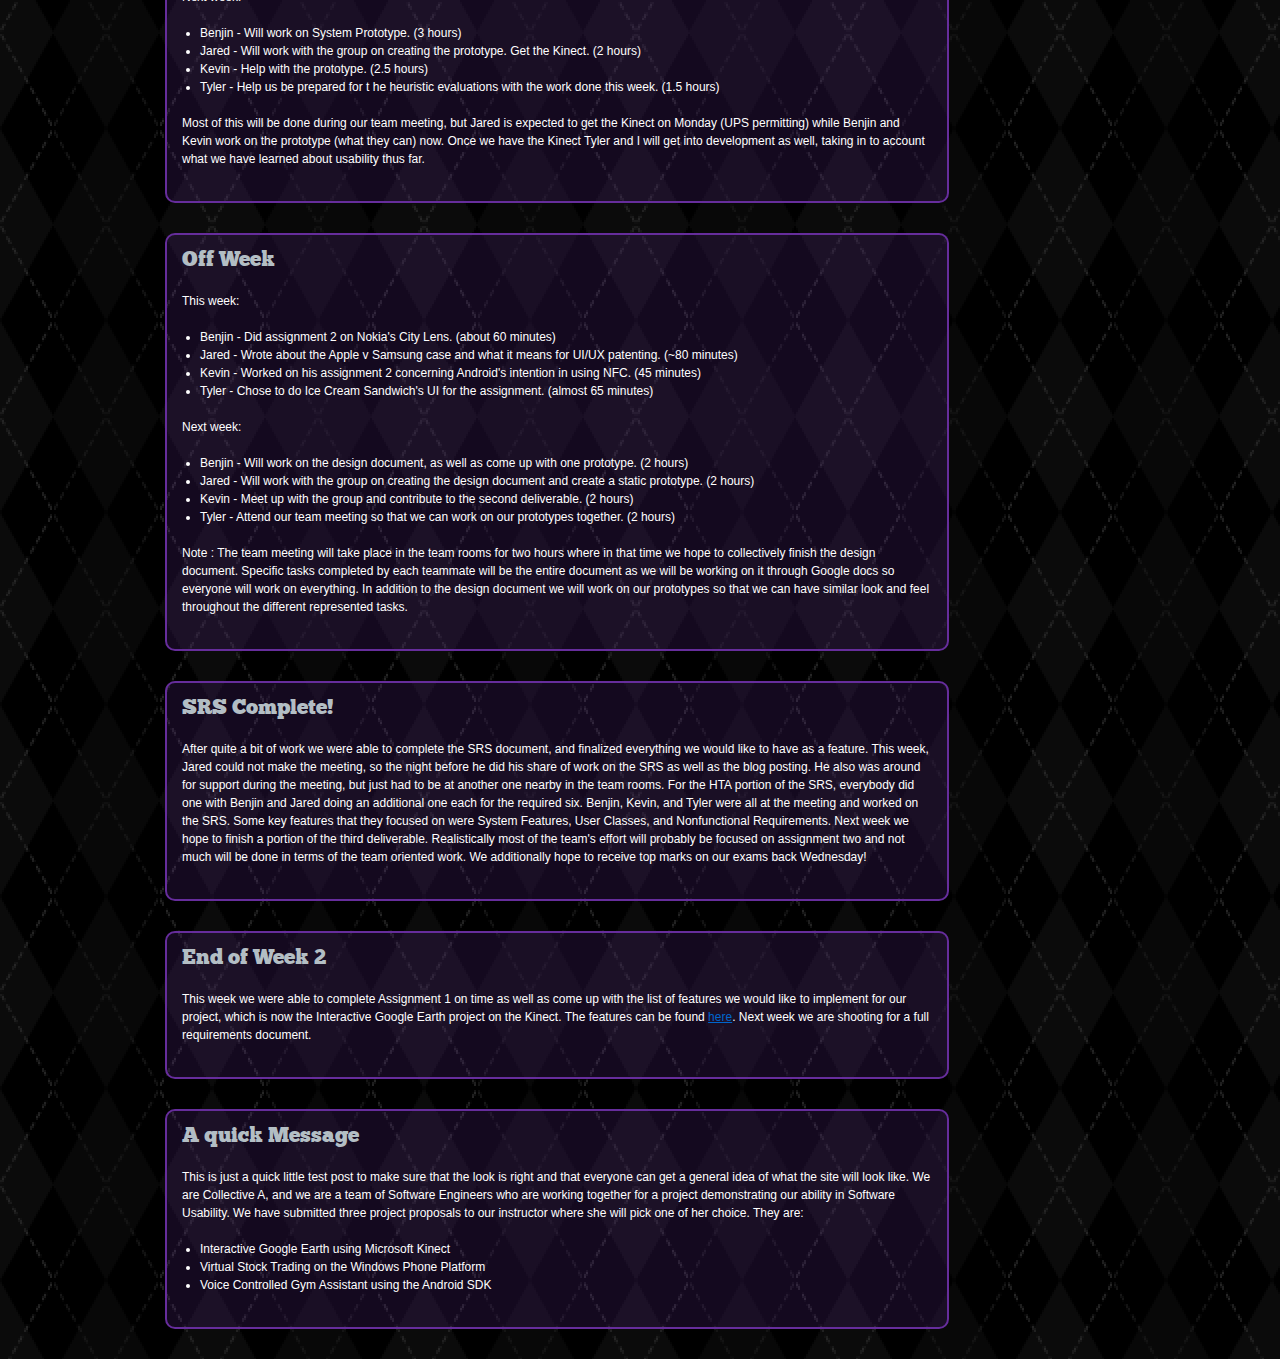
==== commit faea3eba: "Fixed Mistake" ====
--- a/index.html
+++ b/index.html
@@ -9,6 +9,25 @@
 	
 	<body>
 		<div class="container">
+			
+			<div id="headline">
+				<h1 class="span-24">Collective A</h1>
+				<h2>Team Blog</h2>
+			</div>
+			
+			<div class="navigation span-3">
+				<ul id="nav">
+					<li>
+						<a href="index.html">Home</a>
+					</li>
+					<li>
+						<a href="profiles.html">Profiles</a>
+					</li>
+					<li>
+						<a href="shots.html">Screenshots</a>
+					</li>
+				</ul>
+			</div>
 
 			<div class="post span-19" id="placeholder">
 				<h3>End of Week 9</h3>
@@ -57,25 +76,6 @@
 				</p>
 			</div>
 			
-			<div id="headline">
-				<h1 class="span-24">Collective A</h1>
-				<h2>Team Blog</h2>
-			</div>
-		
-			
-			<div class="navigation span-3">
-				<ul id="nav">
-					<li>
-						<a href="index.html">Home</a>
-					</li>
-					<li>
-						<a href="profiles.html">Profiles</a>
-					</li>
-					<li>
-						<a href="shots.html">Screenshots</a>
-					</li>
-				</ul>
-			</div>
 			
 			<div class="post span-19" id="placeholder">
 				<h3>End of Week 7</h3>
